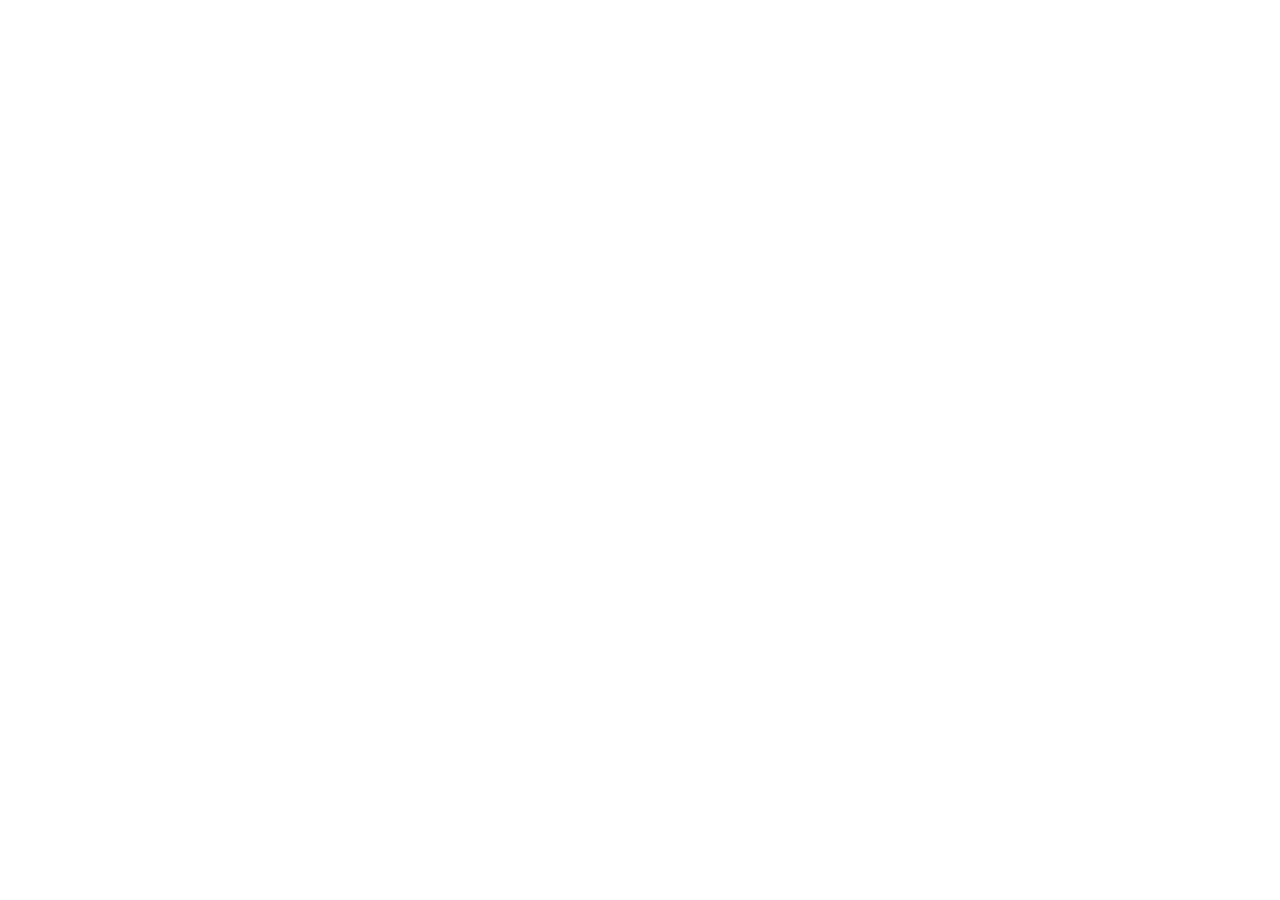
==== index.html @ a7cd099f "Added index file" ====
<!DOCTYPE html>
<html lang="en">

<head>
    <meta charset="UTF-8">
    <meta name="viewport" content="width=device-width, initial-scale=1.0">
    <title>University club information website</title>
</head>

<body>

</body>

</html>
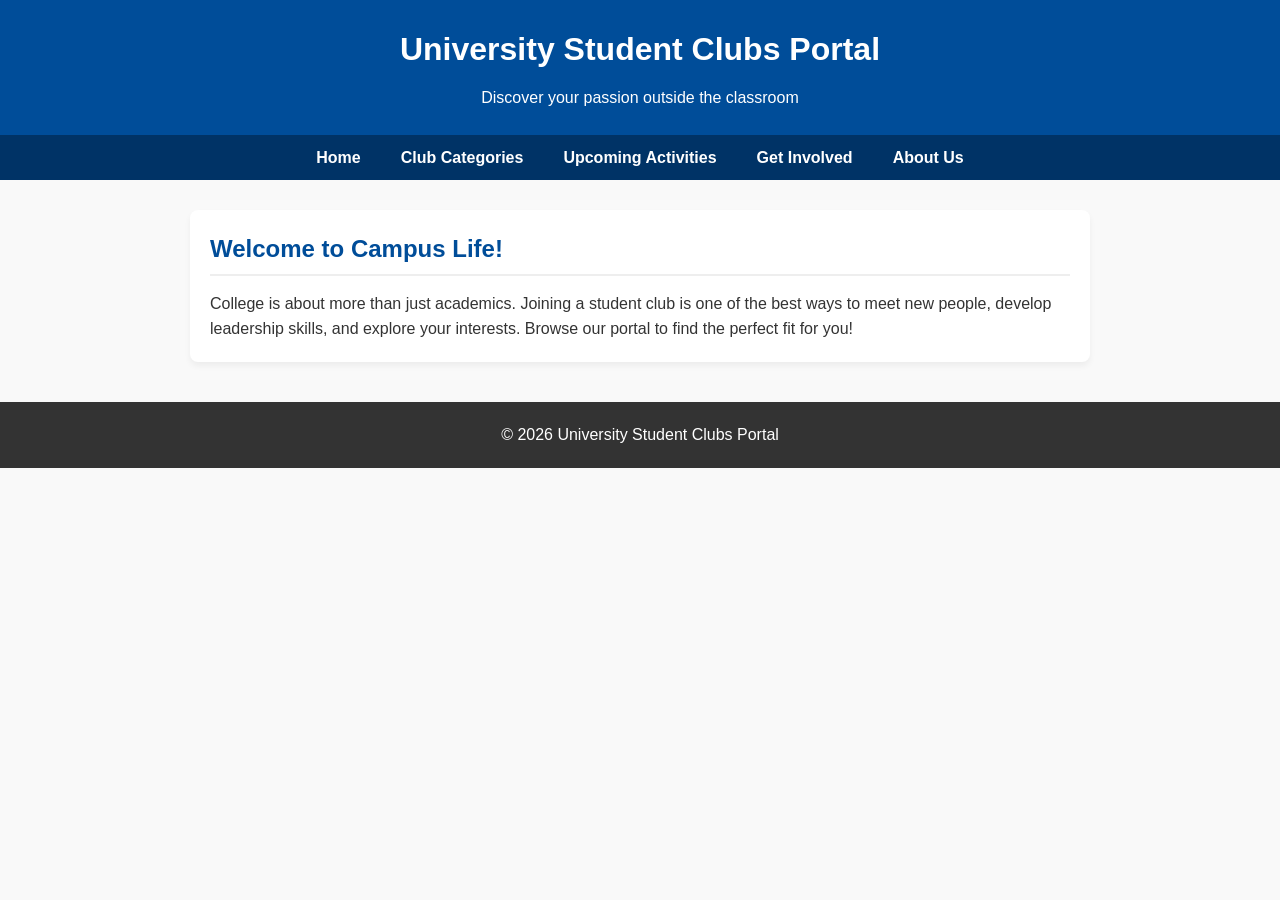
==== commit 955f1cde: "made index.html,style" ====
--- a/index.html
+++ b/index.html
@@ -1,14 +1,34 @@
 <!DOCTYPE html>
 <html lang="en">
-
 <head>
     <meta charset="UTF-8">
     <meta name="viewport" content="width=device-width, initial-scale=1.0">
-    <title>University club information website</title>
+    <title>University Student Clubs Portal</title>
+    <link rel="stylesheet" href="/style.css">
 </head>
+<body>
+    <header>
+        <h1>University Student Clubs Portal</h1>
+        <p>Discover your passion outside the classroom</p>
+    </header>
+    
+    <nav>
+        <ul>
+            <li><a href="index.html">Home</a></li>
+            <li><a href="categories.html">Club Categories</a></li>
+            <li><a href="activities.html">Upcoming Activities</a></li>
+            <li><a href="get-involved.html">Get Involved</a></li>
+            <li><a href="about.html">About Us</a></li>
+        </ul>
+    </nav>
 
-<body>
+    <main>
+        <h2>Welcome to Campus Life!</h2>
+        <p>College is about more than just academics. Joining a student club is one of the best ways to meet new people, develop leadership skills, and explore your interests. Browse our portal to find the perfect fit for you!</p>
+    </main>
 
+    <footer>
+        <p>&copy; 2026 University Student Clubs Portal</p>
+    </footer>
 </body>
-
 </html>
--- a/style.css
+++ b/style.css
@@ -0,0 +1,90 @@
+/* styles/style.css */
+
+/* Basic Reset */
+* {
+    margin: 0;
+    padding: 0;
+    box-sizing: border-box;
+}
+
+body {
+    font-family: 'Segoe UI', Tahoma, Geneva, Verdana, sans-serif;
+    line-height: 1.6;
+    background-color: #f9f9f9;
+    color: #333;
+}
+
+/* Header and Navigation */
+header {
+    background-color: #004d99;
+    color: white;
+    padding: 1.5rem 0;
+    text-align: center;
+}
+
+header h1 {
+    margin-bottom: 10px;
+}
+
+nav ul {
+    list-style: none;
+    display: flex;
+    justify-content: center;
+    gap: 20px;
+    background-color: #003366;
+    padding: 10px 0;
+}
+
+nav ul li a {
+    color: white;
+    text-decoration: none;
+    font-weight: bold;
+    padding: 5px 10px;
+    border-radius: 4px;
+    transition: background-color 0.3s;
+}
+
+nav ul li a:hover {
+    background-color: #0059b3;
+}
+
+/* Main Content Area */
+main {
+    max-width: 900px;
+    margin: 30px auto;
+    padding: 20px;
+    background: white;
+    border-radius: 8px;
+    box-shadow: 0 4px 6px rgba(0,0,0,0.05);
+}
+
+h2 {
+    color: #004d99;
+    margin-bottom: 15px;
+    border-bottom: 2px solid #eee;
+    padding-bottom: 5px;
+}
+
+/* Lists and Cards */
+.card-list {
+    display: grid;
+    grid-template-columns: repeat(auto-fit, minmax(250px, 1fr));
+    gap: 20px;
+    margin-top: 20px;
+}
+
+.card {
+    background: #f4f4f9;
+    padding: 20px;
+    border-left: 5px solid #004d99;
+    border-radius: 4px;
+}
+
+/* Footer */
+footer {
+    text-align: center;
+    padding: 20px;
+    background-color: #333;
+    color: white;
+    margin-top: 40px;
+}
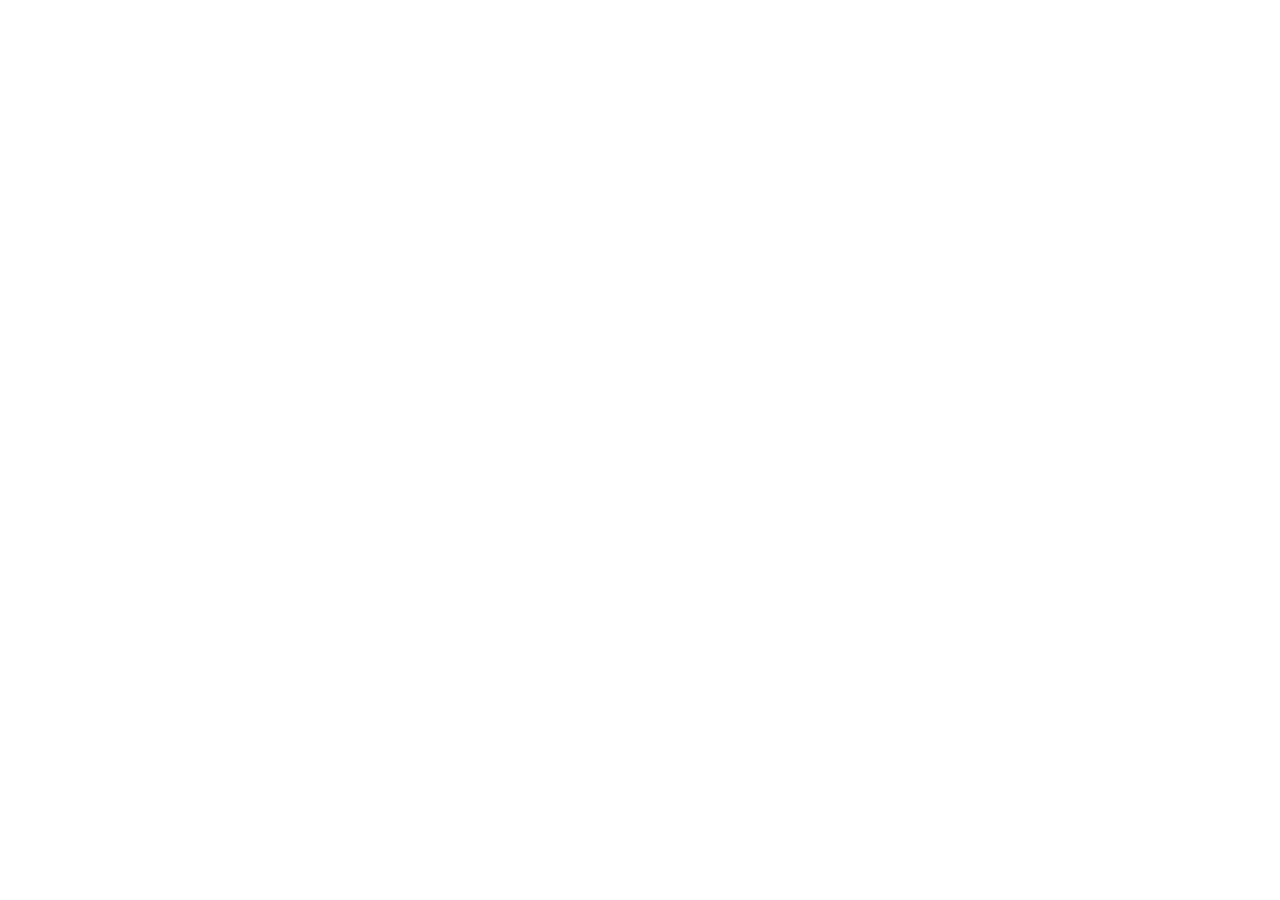
==== commit bb1985cc: "update" ====
--- a/index.html
+++ b/index.html
@@ -1,34 +1,14 @@
 <!DOCTYPE html>
 <html lang="en">
+
 <head>
     <meta charset="UTF-8">
     <meta name="viewport" content="width=device-width, initial-scale=1.0">
-    <title>University Student Clubs Portal</title>
-    <link rel="stylesheet" href="/style.css">
+    <title>University club information website</title>
 </head>
+
 <body>
-    <header>
-        <h1>University Student Clubs Portal</h1>
-        <p>Discover your passion outside the classroom</p>
-    </header>
-    
-    <nav>
-        <ul>
-            <li><a href="index.html">Home</a></li>
-            <li><a href="categories.html">Club Categories</a></li>
-            <li><a href="activities.html">Upcoming Activities</a></li>
-            <li><a href="get-involved.html">Get Involved</a></li>
-            <li><a href="about.html">About Us</a></li>
-        </ul>
-    </nav>
 
-    <main>
-        <h2>Welcome to Campus Life!</h2>
-        <p>College is about more than just academics. Joining a student club is one of the best ways to meet new people, develop leadership skills, and explore your interests. Browse our portal to find the perfect fit for you!</p>
-    </main>
+</body>
 
-    <footer>
-        <p>&copy; 2026 University Student Clubs Portal</p>
-    </footer>
-</body>
 </html>
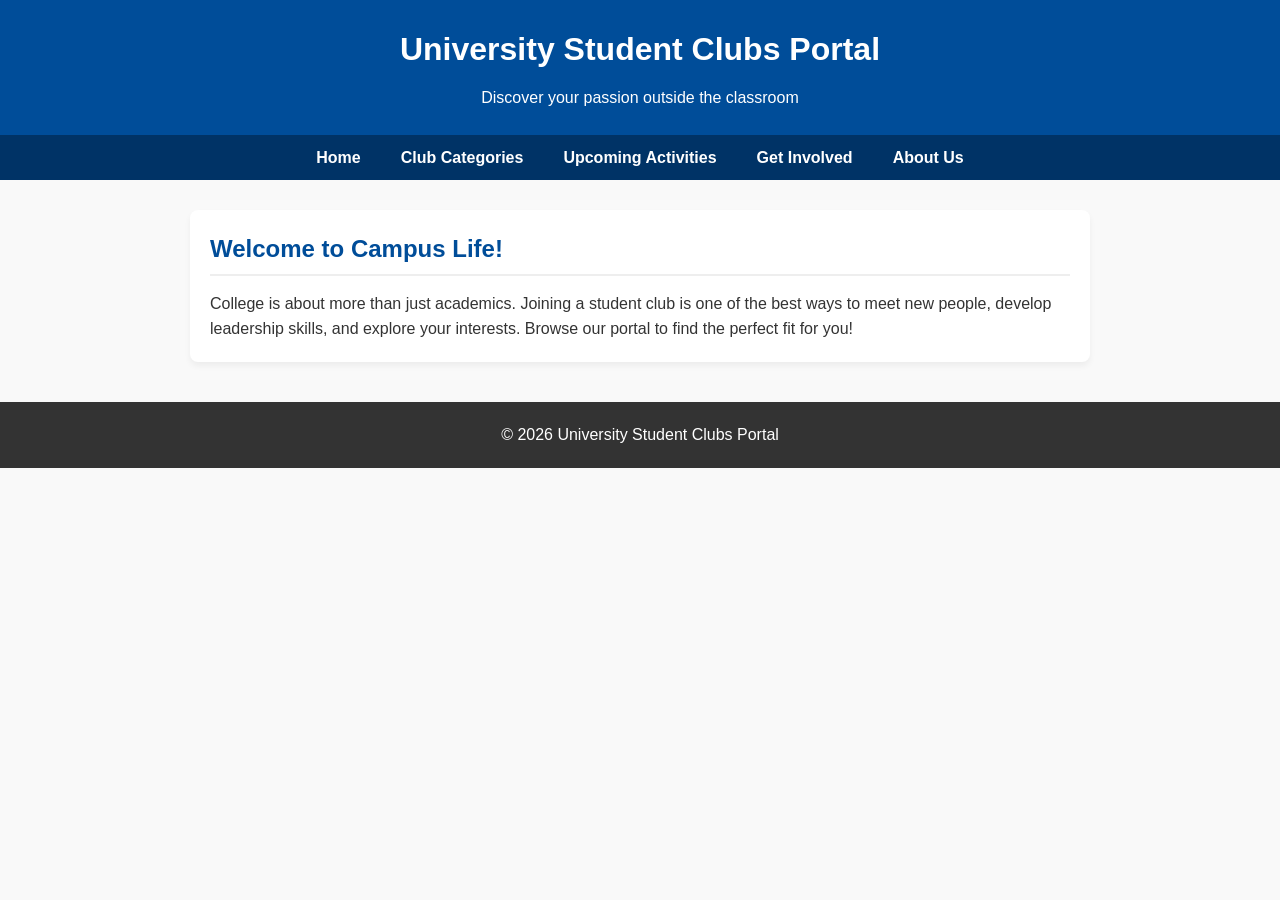
==== commit 2a4ac9dc: "apporved" ====
--- a/index.html
+++ b/index.html
@@ -1,14 +1,34 @@
 <!DOCTYPE html>
 <html lang="en">
-
 <head>
     <meta charset="UTF-8">
     <meta name="viewport" content="width=device-width, initial-scale=1.0">
-    <title>University club information website</title>
+    <title>University Student Clubs Portal</title>
+    <link rel="stylesheet" href="/style.css">
 </head>
+<body>
+    <header>
+        <h1>University Student Clubs Portal</h1>
+        <p>Discover your passion outside the classroom</p>
+    </header>
+    
+    <nav>
+        <ul>
+            <li><a href="index.html">Home</a></li>  
+            <li><a href="categories.html">Club Categories</a></li>
+            <li><a href="activities.html">Upcoming Activities</a></li>
+            <li><a href="get-involved.html">Get Involved</a></li>
+            <li><a href="about.html">About Us</a></li>
+        </ul>
+    </nav>
 
-<body>
+    <main>
+        <h2>Welcome to Campus Life!</h2>
+        <p>College is about more than just academics. Joining a student club is one of the best ways to meet new people, develop leadership skills, and explore your interests. Browse our portal to find the perfect fit for you!</p>
+    </main>
 
+    <footer>
+        <p>&copy; 2026 University Student Clubs Portal</p>
+    </footer>
 </body>
-
 </html>
--- a/style.css
+++ b/style.css
@@ -0,0 +1,90 @@
+/* styles/style.css */
+
+/* Basic Reset */
+* {
+    margin: 0;
+    padding: 0;
+    box-sizing: border-box;
+}
+
+body {
+    font-family: 'Segoe UI', Tahoma, Geneva, Verdana, sans-serif;
+    line-height: 1.6;
+    background-color: #f9f9f9;
+    color: #333;
+}
+
+/* Header and Navigation */
+header {
+    background-color: #004d99;
+    color: white;
+    padding: 1.5rem 0;
+    text-align: center;
+}
+
+header h1 {
+    margin-bottom: 10px;
+}
+
+nav ul {
+    list-style: none;
+    display: flex;
+    justify-content: center;
+    gap: 20px;
+    background-color: #003366;
+    padding: 10px 0;
+}
+
+nav ul li a {
+    color: white;
+    text-decoration: none;
+    font-weight: bold;
+    padding: 5px 10px;
+    border-radius: 4px;
+    transition: background-color 0.3s;
+}
+
+nav ul li a:hover {
+    background-color: #0059b3;
+}
+
+/* Main Content Area */
+main {
+    max-width: 900px;
+    margin: 30px auto;
+    padding: 20px;
+    background: white;
+    border-radius: 8px;
+    box-shadow: 0 4px 6px rgba(0,0,0,0.05);
+}
+
+h2 {
+    color: #004d99;
+    margin-bottom: 15px;
+    border-bottom: 2px solid #eee;
+    padding-bottom: 5px;
+}
+
+/* Lists and Cards */
+.card-list {
+    display: grid;
+    grid-template-columns: repeat(auto-fit, minmax(250px, 1fr));
+    gap: 20px;
+    margin-top: 20px;
+}
+
+.card {
+    background: #f4f4f9;
+    padding: 20px;
+    border-left: 5px solid #004d99;
+    border-radius: 4px;
+}
+
+/* Footer */
+footer {
+    text-align: center;
+    padding: 20px;
+    background-color: #333;
+    color: white;
+    margin-top: 40px;
+}
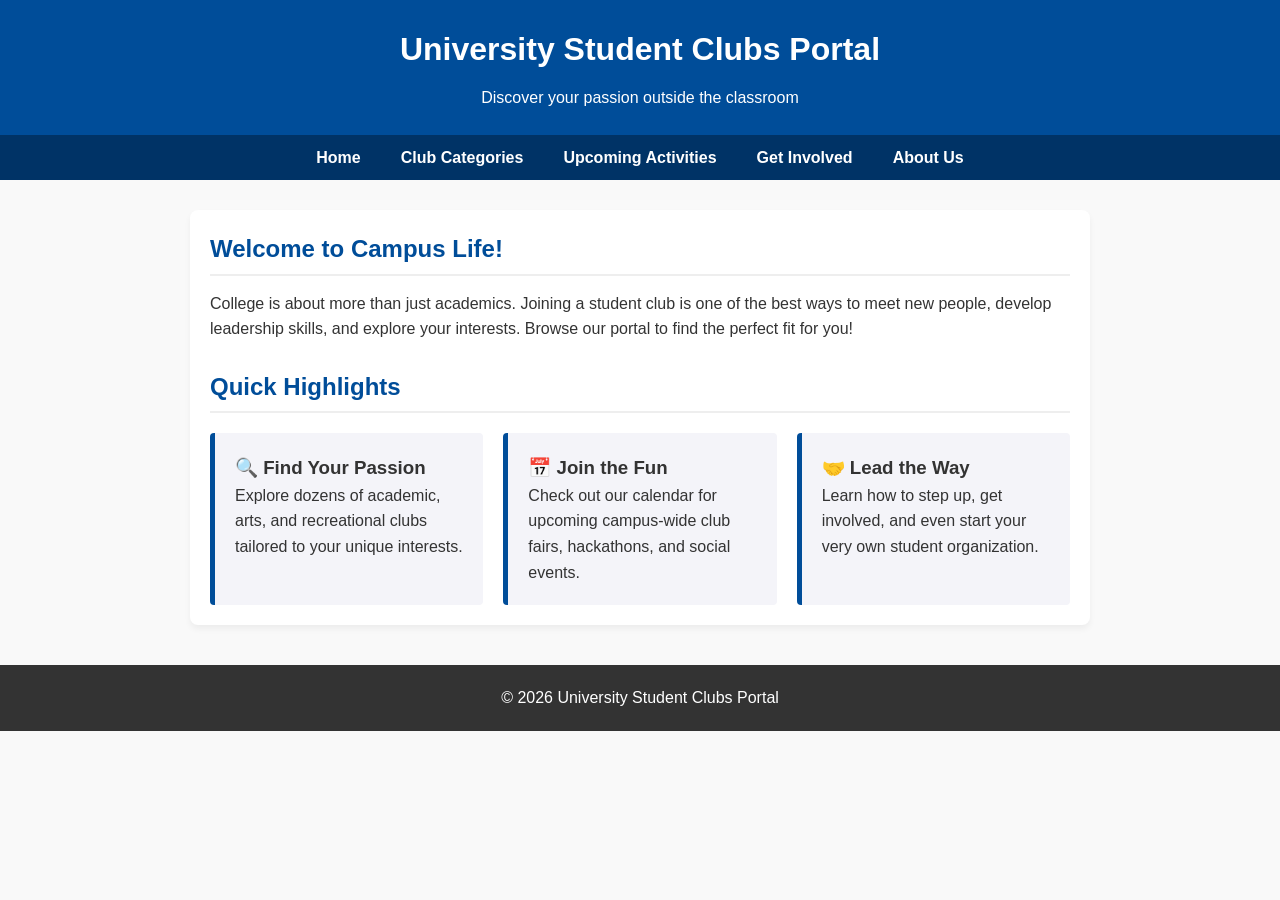
==== commit 7259d950: "updated index-file" ====
--- a/index.html
+++ b/index.html
@@ -4,7 +4,7 @@
     <meta charset="UTF-8">
     <meta name="viewport" content="width=device-width, initial-scale=1.0">
     <title>University Student Clubs Portal</title>
-    <link rel="stylesheet" href="/style.css">
+    <link rel="stylesheet" href="styles/style.css">
 </head>
 <body>
     <header>
@@ -14,7 +14,7 @@
     
     <nav>
         <ul>
-            <li><a href="index.html">Home</a></li>  
+            <li><a href="index.html">Home</a></li>
             <li><a href="categories.html">Club Categories</a></li>
             <li><a href="activities.html">Upcoming Activities</a></li>
             <li><a href="get-involved.html">Get Involved</a></li>
@@ -25,6 +25,23 @@
     <main>
         <h2>Welcome to Campus Life!</h2>
         <p>College is about more than just academics. Joining a student club is one of the best ways to meet new people, develop leadership skills, and explore your interests. Browse our portal to find the perfect fit for you!</p>
+        
+        <br>
+        <h2>Quick Highlights</h2>
+        <div class="card-list">
+            <div class="card">
+                <h3>🔍 Find Your Passion</h3>
+                <p>Explore dozens of academic, arts, and recreational clubs tailored to your unique interests.</p>
+            </div>
+            <div class="card">
+                <h3>📅 Join the Fun</h3>
+                <p>Check out our calendar for upcoming campus-wide club fairs, hackathons, and social events.</p>
+            </div>
+            <div class="card">
+                <h3>🤝 Lead the Way</h3>
+                <p>Learn how to step up, get involved, and even start your very own student organization.</p>
+            </div>
+        </div>
     </main>
 
     <footer>
--- a/styles/style.css
+++ b/styles/style.css
@@ -0,0 +1,90 @@
+/* styles/style.css */
+
+/* Basic Reset */
+* {
+    margin: 0;
+    padding: 0;
+    box-sizing: border-box;
+}
+
+body {
+    font-family: 'Segoe UI', Tahoma, Geneva, Verdana, sans-serif;
+    line-height: 1.6;
+    background-color: #f9f9f9;
+    color: #333;
+}
+
+/* Header and Navigation */
+header {
+    background-color: #004d99;
+    color: white;
+    padding: 1.5rem 0;
+    text-align: center;
+}
+
+header h1 {
+    margin-bottom: 10px;
+}
+
+nav ul {
+    list-style: none;
+    display: flex;
+    justify-content: center;
+    gap: 20px;
+    background-color: #003366;
+    padding: 10px 0;
+}
+
+nav ul li a {
+    color: white;
+    text-decoration: none;
+    font-weight: bold;
+    padding: 5px 10px;
+    border-radius: 4px;
+    transition: background-color 0.3s;
+}
+
+nav ul li a:hover {
+    background-color: #0059b3;
+}
+
+/* Main Content Area */
+main {
+    max-width: 900px;
+    margin: 30px auto;
+    padding: 20px;
+    background: white;
+    border-radius: 8px;
+    box-shadow: 0 4px 6px rgba(0,0,0,0.05);
+}
+
+h2 {
+    color: #004d99;
+    margin-bottom: 15px;
+    border-bottom: 2px solid #eee;
+    padding-bottom: 5px;
+}
+
+/* Lists and Cards */
+.card-list {
+    display: grid;
+    grid-template-columns: repeat(auto-fit, minmax(250px, 1fr));
+    gap: 20px;
+    margin-top: 20px;
+}
+
+.card {
+    background: #f4f4f9;
+    padding: 20px;
+    border-left: 5px solid #004d99;
+    border-radius: 4px;
+}
+
+/* Footer */
+footer {
+    text-align: center;
+    padding: 20px;
+    background-color: #333;
+    color: white;
+    margin-top: 40px;
+}
